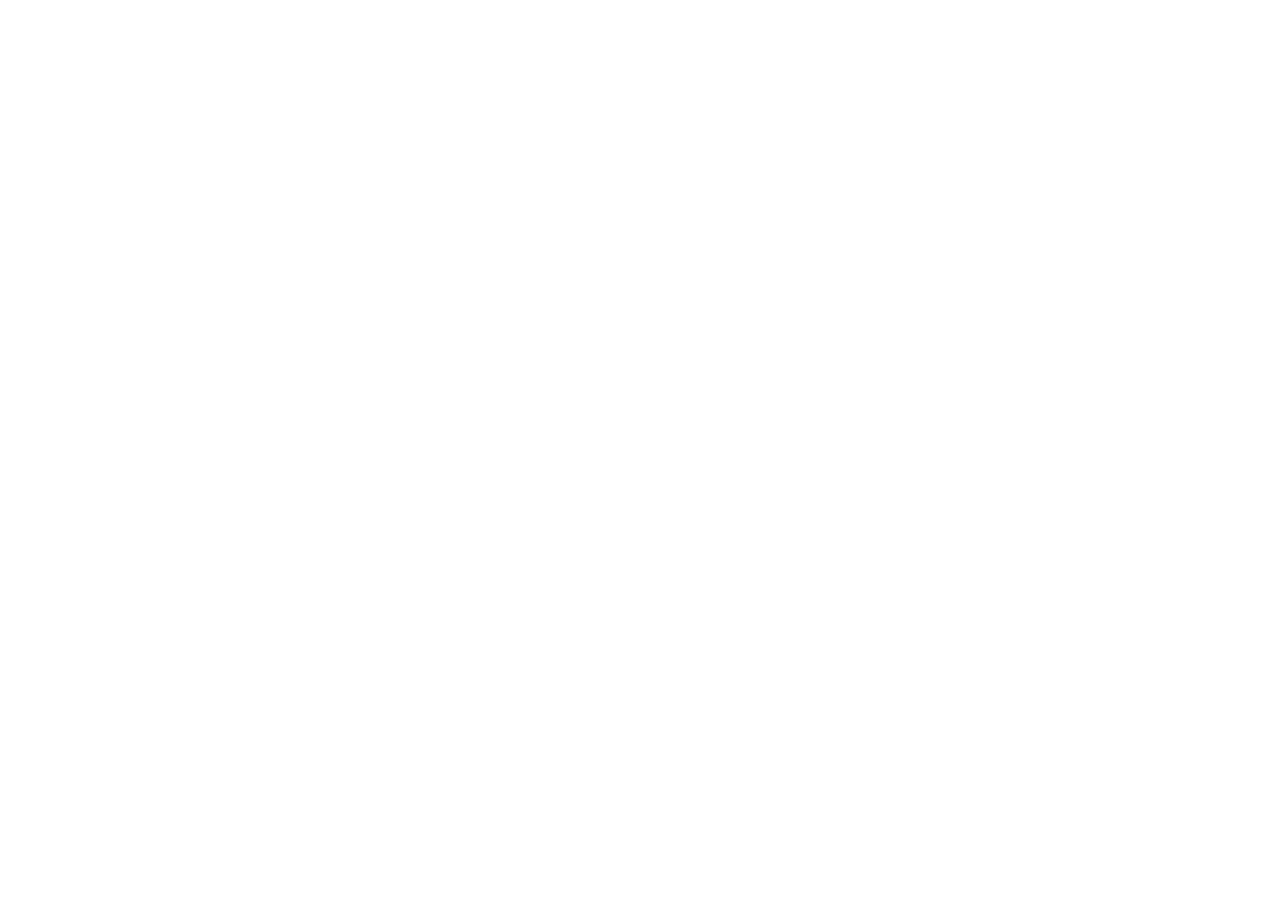
==== index.html @ c433d1af "First commit" ====
<!DOCTYPE html>
<html lang="en">
  <head>
    <meta charset="UTF-8" />
    <meta http-equiv="X-UA-Compatible" content="IE=edge" />
    <meta name="viewport" content="width=device-width, initial-scale=1.0" />
    <link rel="stylesheet" href="css/reset.css" />
    <link rel="stylesheet" href="css/font-awesome.css" />
    <link rel="stylesheet" href="css/style.css" />
    <title>Document</title>
  </head>
  <body></body>
</html>
---- css/style.css ----
/* Your styles here */
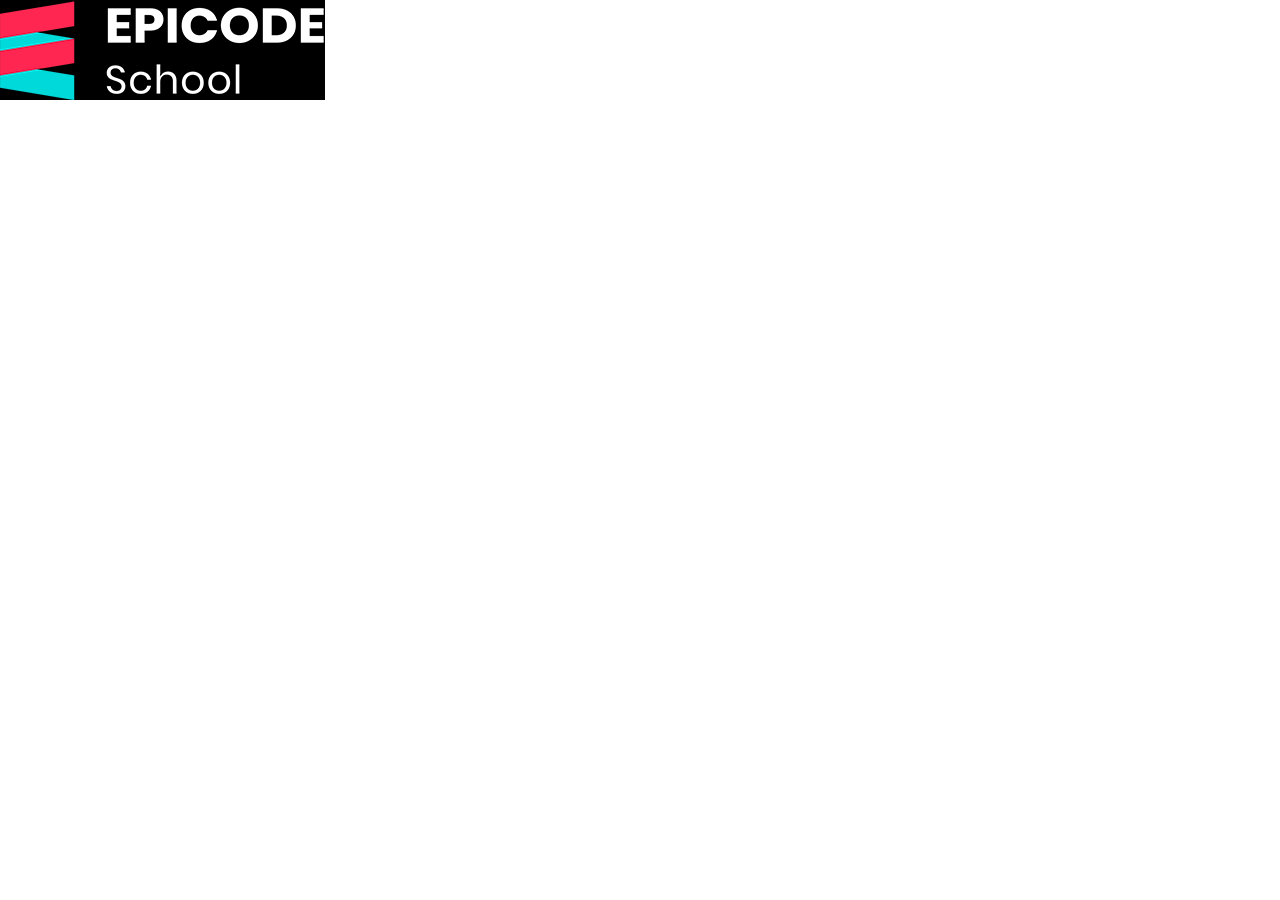
==== commit 23d41c09: "Struttura HTML" ====
--- a/index.html
+++ b/index.html
@@ -9,5 +9,83 @@
     <link rel="stylesheet" href="css/style.css" />
     <title>Document</title>
   </head>
-  <body></body>
+  <body>
+    <!-- INIZIO HEADER -->
+    <header>
+      <!-- LOGO -->
+      <div>
+        <img src="images/logo.png" alt="Logo di Epicode" />
+      </div>
+      <!-- FINE LOGO -->
+
+      <!-- INIZIO NAV -->
+      <nav>
+        <h1></h1>
+        <h3></h3>
+        <div>
+          <p></p>
+        </div>
+      </nav>
+      <!-- FINE NAV -->
+    </header>
+    <!-- FINE HEADER -->
+
+    <!-- INIZIO MAIN -->
+    <main>
+      <!-- INIZIO FIRST SECTION -->
+      <section>
+        <h4></h4>
+        <p></p>
+        <h4></h4>
+        <p></p>
+        <div><img src="" alt="" /></div>
+        <h4></h4>
+        <p></p>
+        <h4></h4>
+        <p></p>
+        <div>
+          <h3></h3>
+          <p></p>
+          <p></p>
+        </div>
+      </section>
+      <!-- FINE FIRST SECTION -->
+
+      <!-- INIZIO SECOND SECTION -->
+      <section>
+        <!-- PRIMO RIQUADRO IMG -->
+        <div>
+          <div><img src="" alt="" /></div>
+          <p></p>
+          <p></p>
+        </div>
+        <!-- SECONDO RIQUADRO IMG-->
+        <div>
+          <div><img src="" alt="" /></div>
+          <p></p>
+          <p></p>
+        </div>
+        <!-- TERZO RIQUADRO IMG -->
+        <div>
+          <div><img src="" alt="" /></div>
+          <p></p>
+          <p></p>
+        </div>
+      </section>
+      <!-- FINE SECOND SECTION -->
+    </main>
+    <!-- FINE MAIN -->
+
+    <!-- INIZIO FOOTER -->
+    <footer>
+      <h5></h5>
+      <div>
+        <p></p>
+        <p></p>
+        <p></p>
+      </div>
+      <p></p>
+    </footer>
+    <!-- FINE FOOTER -->
+  </body>
 </html>
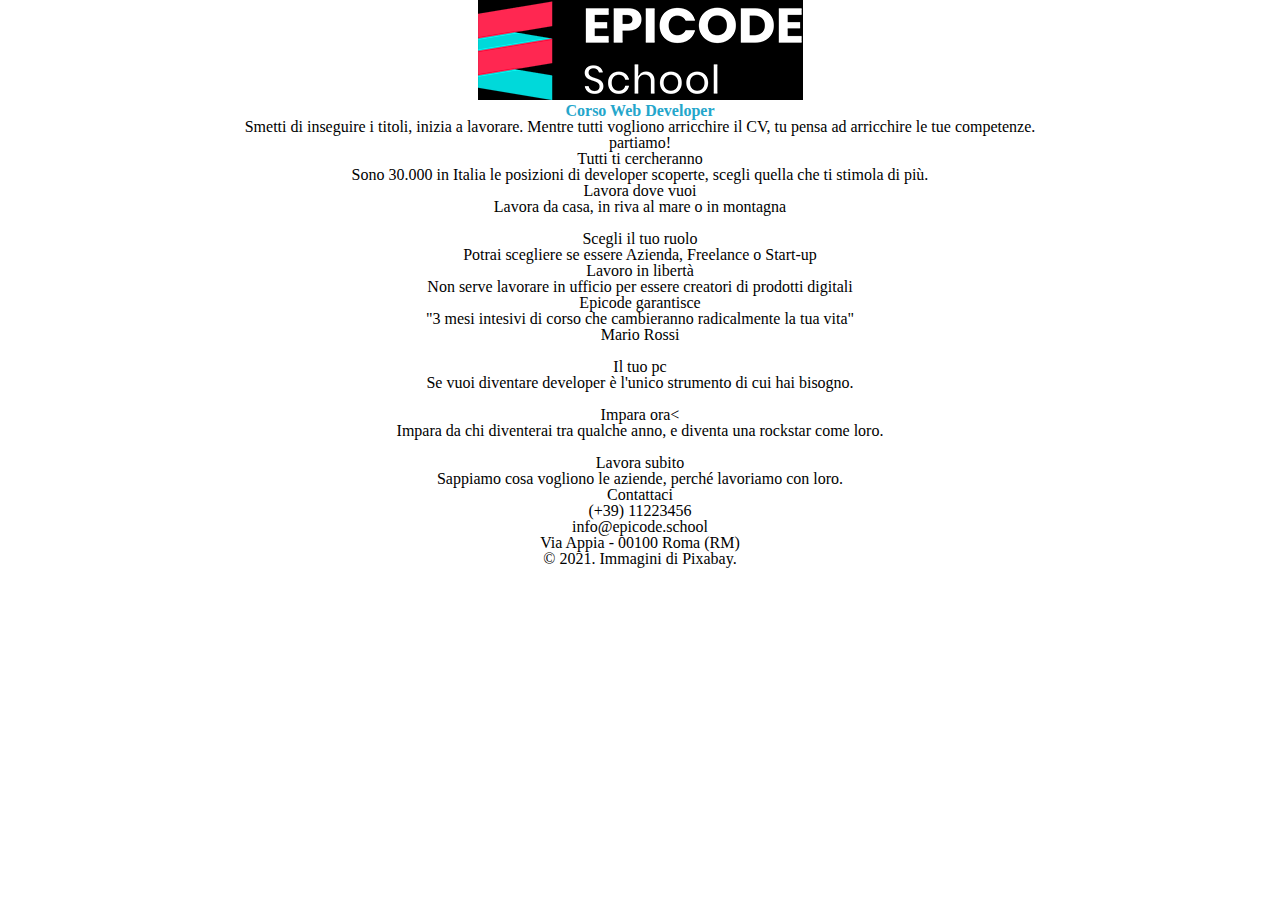
==== commit 7911b99b: "HTML finito" ====
--- a/index.html
+++ b/index.html
@@ -4,26 +4,34 @@
     <meta charset="UTF-8" />
     <meta http-equiv="X-UA-Compatible" content="IE=edge" />
     <meta name="viewport" content="width=device-width, initial-scale=1.0" />
+    <meta
+      name="description"
+      content="Da zero a Epicode con i corsi completi per diventare uno sviluppatore professionista in 3 mesi."
+    />
     <link rel="stylesheet" href="css/reset.css" />
     <link rel="stylesheet" href="css/font-awesome.css" />
     <link rel="stylesheet" href="css/style.css" />
-    <title>Document</title>
+    <title>Corso Web Developer - Epicode school</title>
   </head>
   <body>
     <!-- INIZIO HEADER -->
-    <header>
+    <header class="header">
       <!-- LOGO -->
-      <div>
+      <div class="logo-container">
         <img src="images/logo.png" alt="Logo di Epicode" />
       </div>
       <!-- FINE LOGO -->
 
       <!-- INIZIO NAV -->
-      <nav>
-        <h1></h1>
+      <nav class="nav">
+        <h1 class="title bold">Corso Web Developer</h1>
         <h3></h3>
+        <p>
+          Smetti di inseguire i titoli, inizia a lavorare. Mentre tutti vogliono
+          arricchire il CV, tu pensa ad arricchire le tue competenze.
+        </p>
         <div>
-          <p></p>
+          <p>partiamo!</p>
         </div>
       </nav>
       <!-- FINE NAV -->
@@ -34,19 +42,26 @@
     <main>
       <!-- INIZIO FIRST SECTION -->
       <section>
-        <h4></h4>
-        <p></p>
-        <h4></h4>
-        <p></p>
+        <h4>Tutti ti cercheranno</h4>
+        <p>
+          Sono 30.000 in Italia le posizioni di developer scoperte, scegli
+          quella che ti stimola di più.
+        </p>
+        <h4>Lavora dove vuoi</h4>
+        <p>Lavora da casa, in riva al mare o in montagna</p>
         <div><img src="" alt="" /></div>
-        <h4></h4>
-        <p></p>
-        <h4></h4>
-        <p></p>
+        <h4>Scegli il tuo ruolo</h4>
+        <p>Potrai scegliere se essere Azienda, Freelance o Start-up</p>
+        <h4>Lavoro in libertà</h4>
+        <p>
+          Non serve lavorare in ufficio per essere creatori di prodotti digitali
+        </p>
         <div>
-          <h3></h3>
-          <p></p>
-          <p></p>
+          <h3>Epicode garantisce</h3>
+          <p>
+            "3 mesi intesivi di corso che cambieranno radicalmente la tua vita"
+          </p>
+          <p>Mario Rossi</p>
         </div>
       </section>
       <!-- FINE FIRST SECTION -->
@@ -56,20 +71,25 @@
         <!-- PRIMO RIQUADRO IMG -->
         <div>
           <div><img src="" alt="" /></div>
-          <p></p>
-          <p></p>
+          <h2>Il tuo pc</h2>
+          <p>
+            Se vuoi diventare developer è l'unico strumento di cui hai bisogno.
+          </p>
         </div>
         <!-- SECONDO RIQUADRO IMG-->
         <div>
           <div><img src="" alt="" /></div>
-          <p></p>
-          <p></p>
+          <p>Impara ora<</p>
+          <p>
+            Impara da chi diventerai tra qualche anno, e diventa una rockstar
+            come loro.
+          </p>
         </div>
         <!-- TERZO RIQUADRO IMG -->
         <div>
           <div><img src="" alt="" /></div>
-          <p></p>
-          <p></p>
+          <p>Lavora subito</p>
+          <p>Sappiamo cosa vogliono le aziende, perché lavoriamo con loro.</p>
         </div>
       </section>
       <!-- FINE SECOND SECTION -->
@@ -78,13 +98,13 @@
 
     <!-- INIZIO FOOTER -->
     <footer>
-      <h5></h5>
-      <div>
-        <p></p>
-        <p></p>
-        <p></p>
-      </div>
-      <p></p>
+      <h5>Contattaci</h5>
+      <address>
+        <p>(+39) 11223456</p>
+        <p>info@epicode.school</p>
+        <p>Via Appia - 00100 Roma (RM)</p>
+      </address>
+      <p>&copy 2021. Immagini di <span>Pixabay</span>.</p>
     </footer>
     <!-- FINE FOOTER -->
   </body>
--- a/css/style.css
+++ b/css/style.css
@@ -1 +1,14 @@
 /* Your styles here */
+
+/* COMMON */
+
+body {
+  text-align: center;
+}
+
+.bold {
+  font-weight: 700;
+  color: #24a6cb;
+}
+
+/* HEADER */
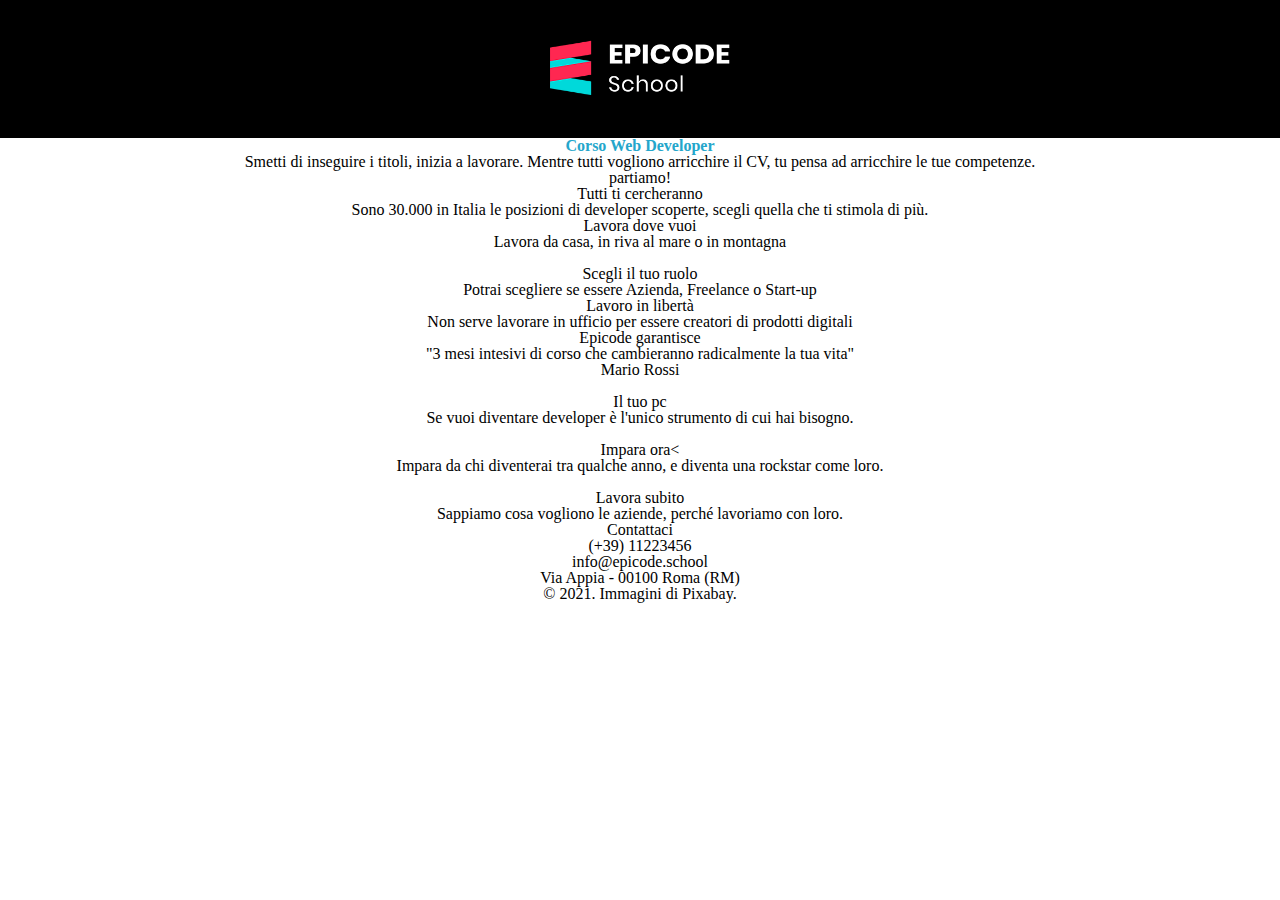
==== commit 2b6d2f7f: "Logo done" ====
--- a/index.html
+++ b/index.html
@@ -18,7 +18,7 @@
     <header class="header">
       <!-- LOGO -->
       <div class="logo-container">
-        <img src="images/logo.png" alt="Logo di Epicode" />
+        <img class="logo" src="images/logo.png" alt="Logo di Epicode" />
       </div>
       <!-- FINE LOGO -->
 
--- a/css/style.css
+++ b/css/style.css
@@ -12,3 +12,14 @@
 }
 
 /* HEADER */
+
+/* LOGO */
+.header .logo-container {
+  background-color: black;
+  padding: 40px;
+}
+
+.header .logo-container .logo {
+  width: 180px;
+}
+/* FINE LOGO */
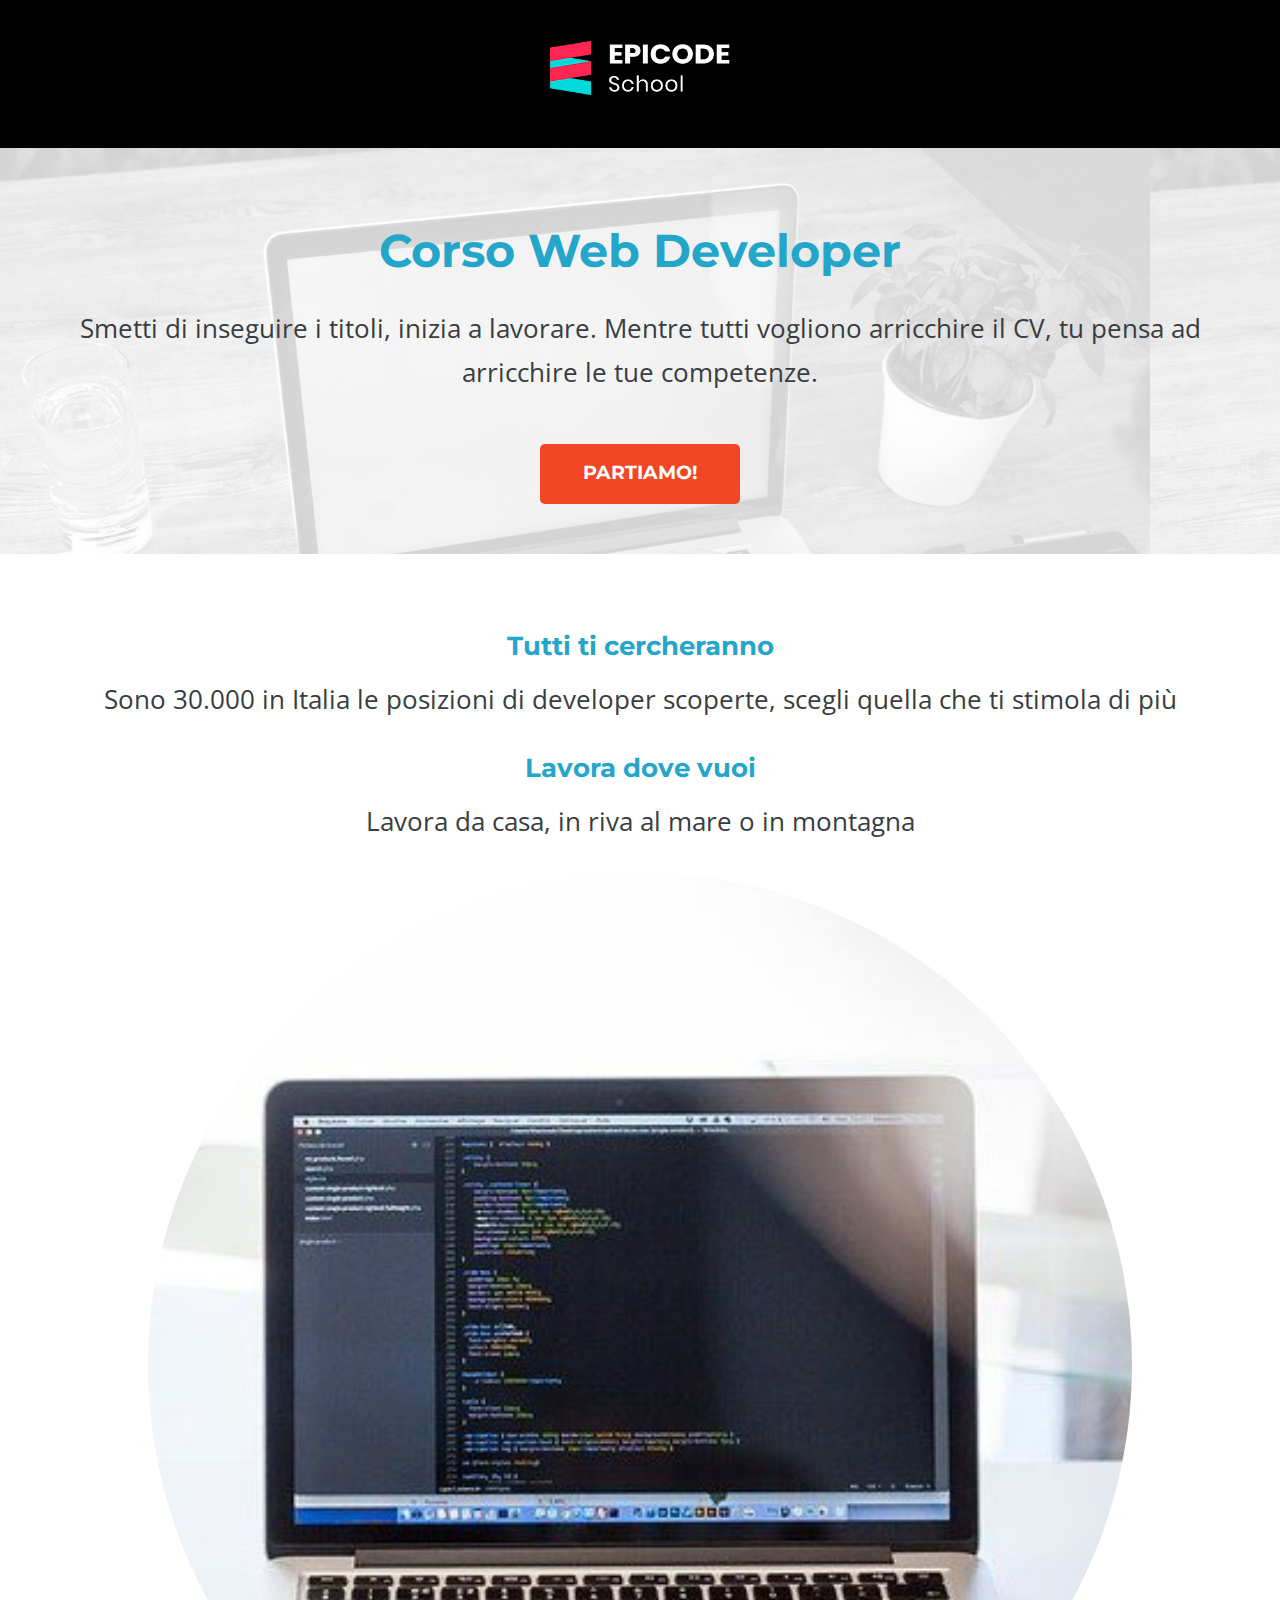
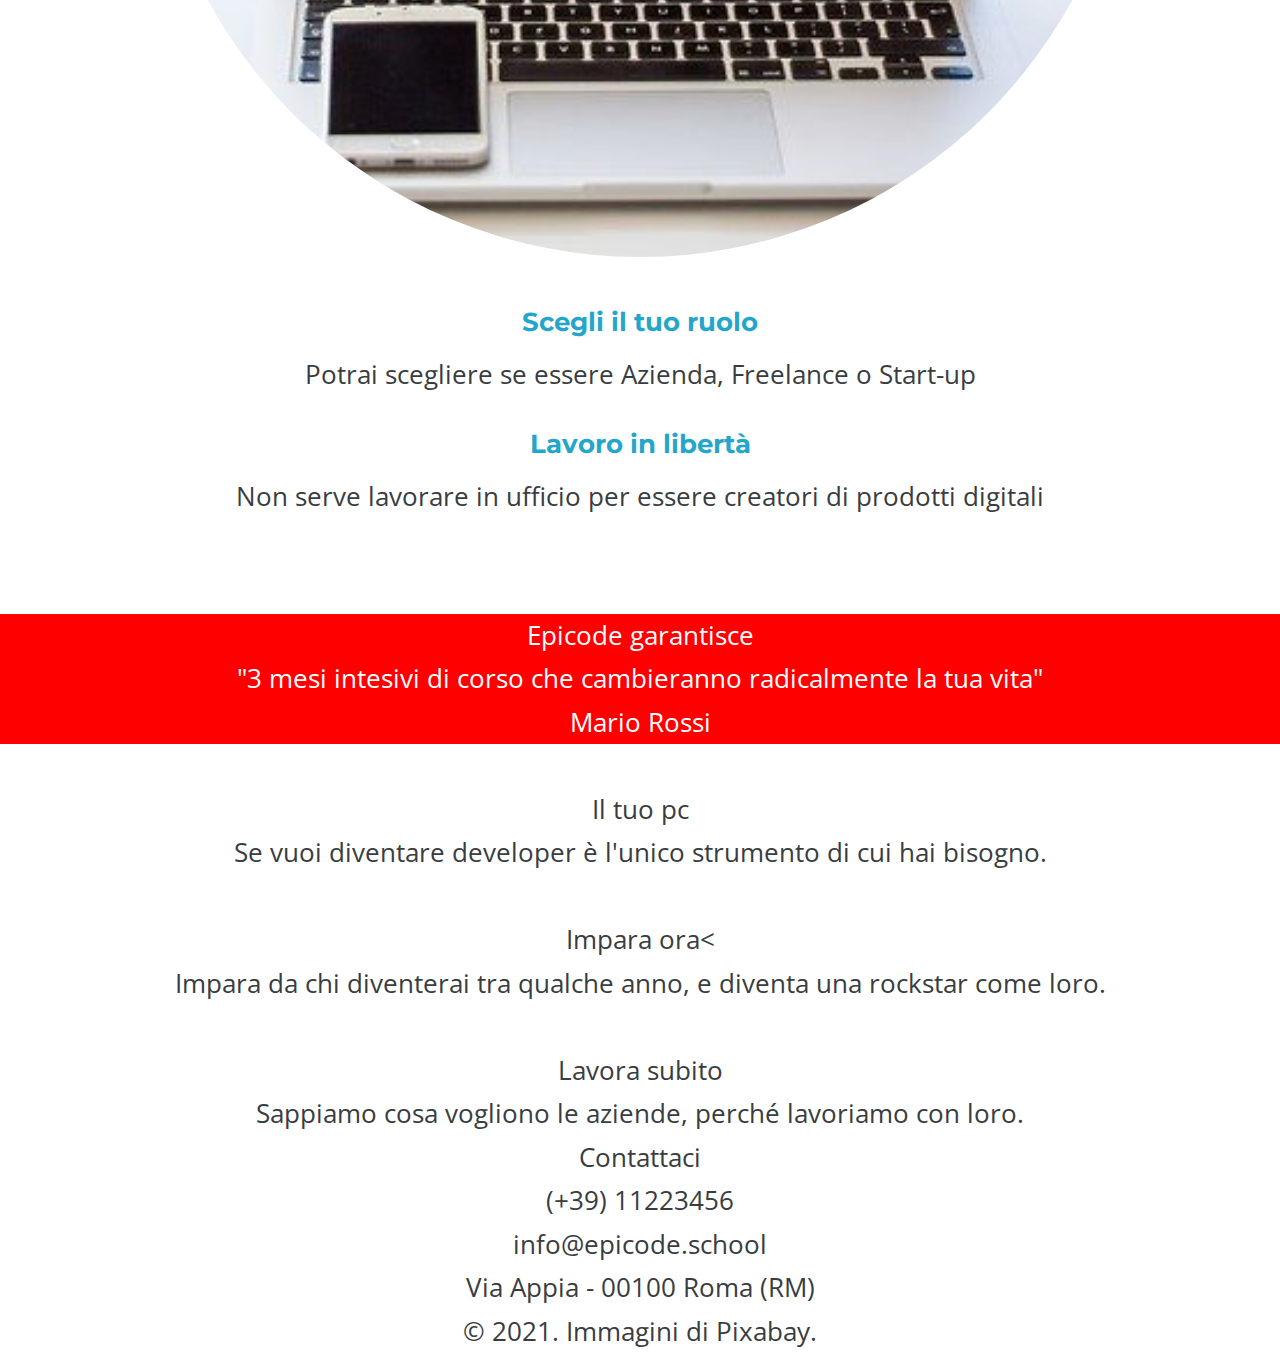
==== commit f69fae31: "Section 1 done" ====
--- a/index.html
+++ b/index.html
@@ -10,6 +10,12 @@
     />
     <link rel="stylesheet" href="css/reset.css" />
     <link rel="stylesheet" href="css/font-awesome.css" />
+    <link rel="preconnect" href="https://fonts.googleapis.com" />
+    <link rel="preconnect" href="https://fonts.gstatic.com" crossorigin />
+    <link
+      href="https://fonts.googleapis.com/css2?family=Montserrat:wght@700&family=Open+Sans:ital,wght@0,300;0,400;0,700;1,400&display=swap"
+      rel="stylesheet"
+    />
     <link rel="stylesheet" href="css/style.css" />
     <title>Corso Web Developer - Epicode school</title>
   </head>
@@ -25,13 +31,12 @@
       <!-- INIZIO NAV -->
       <nav class="nav">
         <h1 class="title bold">Corso Web Developer</h1>
-        <h3></h3>
         <p>
           Smetti di inseguire i titoli, inizia a lavorare. Mentre tutti vogliono
           arricchire il CV, tu pensa ad arricchire le tue competenze.
         </p>
-        <div>
-          <p>partiamo!</p>
+        <div class="fake-button">
+          <p><a href=""> partiamo!</a></p>
         </div>
       </nav>
       <!-- FINE NAV -->
@@ -39,33 +44,38 @@
     <!-- FINE HEADER -->
 
     <!-- INIZIO MAIN -->
-    <main>
-      <!-- INIZIO FIRST SECTION -->
-      <section>
-        <h4>Tutti ti cercheranno</h4>
+    <main class="main">
+      <!-- INIZIO SECTION 1-->
+      <section class="section-1">
+        <h4 class="paragraph-headings bold">Tutti ti cercheranno</h4>
         <p>
           Sono 30.000 in Italia le posizioni di developer scoperte, scegli
-          quella che ti stimola di più.
+          quella che ti stimola di più
         </p>
-        <h4>Lavora dove vuoi</h4>
+        <h4 class="paragraph-headings bold">Lavora dove vuoi</h4>
         <p>Lavora da casa, in riva al mare o in montagna</p>
-        <div><img src="" alt="" /></div>
-        <h4>Scegli il tuo ruolo</h4>
+        <div class="circle-photo">
+          <img src="./images/notebook.jpg" alt="Foto di un notebook" />
+        </div>
+        <h4 class="paragraph-headings bold">Scegli il tuo ruolo</h4>
         <p>Potrai scegliere se essere Azienda, Freelance o Start-up</p>
-        <h4>Lavoro in libertà</h4>
+        <h4 class="paragraph-headings bold">Lavoro in libertà</h4>
         <p>
           Non serve lavorare in ufficio per essere creatori di prodotti digitali
         </p>
-        <div>
-          <h3>Epicode garantisce</h3>
-          <p>
-            "3 mesi intesivi di corso che cambieranno radicalmente la tua vita"
-          </p>
-          <p>Mario Rossi</p>
-        </div>
       </section>
-      <!-- FINE FIRST SECTION -->
+      <!-- FINE SECTION 1-->
 
+      <!-- INIZIO SECTION-2 -->
+
+      <section class="guarantee-container">
+        <h3>Epicode garantisce</h3>
+        <p>
+          "3 mesi intesivi di corso che cambieranno radicalmente la tua vita"
+        </p>
+        <p>Mario Rossi</p>
+      </section>
+      <!-- FINE SECTION 2 -->
       <!-- INIZIO SECOND SECTION -->
       <section>
         <!-- PRIMO RIQUADRO IMG -->
--- a/css/style.css
+++ b/css/style.css
@@ -4,16 +4,20 @@
 
 body {
   text-align: center;
+  color: #393d41;
+  font-size: 1.6rem;
+  font-family: "Open Sans", sans-serif;
+  line-height: 1.7;
 }
 
 .bold {
   font-weight: 700;
   color: #24a6cb;
+  font-family: "Montserrat", sans-serif;
 }
 
 /* HEADER */
 
-/* LOGO */
 .header .logo-container {
   background-color: black;
   padding: 40px;
@@ -22,4 +26,84 @@
 .header .logo-container .logo {
   width: 180px;
 }
-/* FINE LOGO */
+
+/* NAV */
+
+.nav {
+  background-image: url(../images/banner.jpg);
+  background-size: cover;
+  background-position-x: -130px;
+  padding-top: 80px;
+  padding-left: 25px;
+  padding-right: 25px;
+  padding-bottom: 50px;
+}
+
+.nav .title {
+  font-family: "Montserrat", sans-serif;
+  font-size: 2.9rem;
+  line-height: 1;
+  margin-bottom: 33px;
+}
+
+.nav .fake-button {
+  font-weight: 700;
+  font-size: 1.2rem;
+  font-family: "Montserrat", sans-serif;
+  text-transform: uppercase;
+  background-color: #f24625;
+  width: 200px;
+  height: 60px;
+  margin: 50px auto 0px;
+  border-radius: 5px;
+  line-height: 3;
+}
+
+.nav .fake-button p a {
+  text-decoration: none;
+  color: white;
+}
+
+/* FINE NAV */
+/* FINE HEADER */
+
+/* MAIN */
+
+.section-1 {
+  padding-top: 70px;
+  padding-left: 25px;
+  padding-right: 25px;
+  padding-bottom: 70px;
+}
+
+/* SECTION-1 */
+
+.main .section-1 p {
+  margin-bottom: 25px;
+}
+
+.main .section-1 .paragraph-headings {
+  margin-bottom: 10px;
+}
+
+.main .section-1 .circle-photo {
+  margin: auto;
+  margin-bottom: 30px;
+  margin-top: 30px;
+  border-radius: 50%;
+  width: 80%;
+}
+
+.main .section-1 .circle-photo img {
+  width: 100%;
+  border-radius: 50%;
+}
+
+/* FINE SECTION-1 */
+
+/* SECTION 2 */
+
+.guarantee-container {
+  background-color: red;
+  color: white;
+}
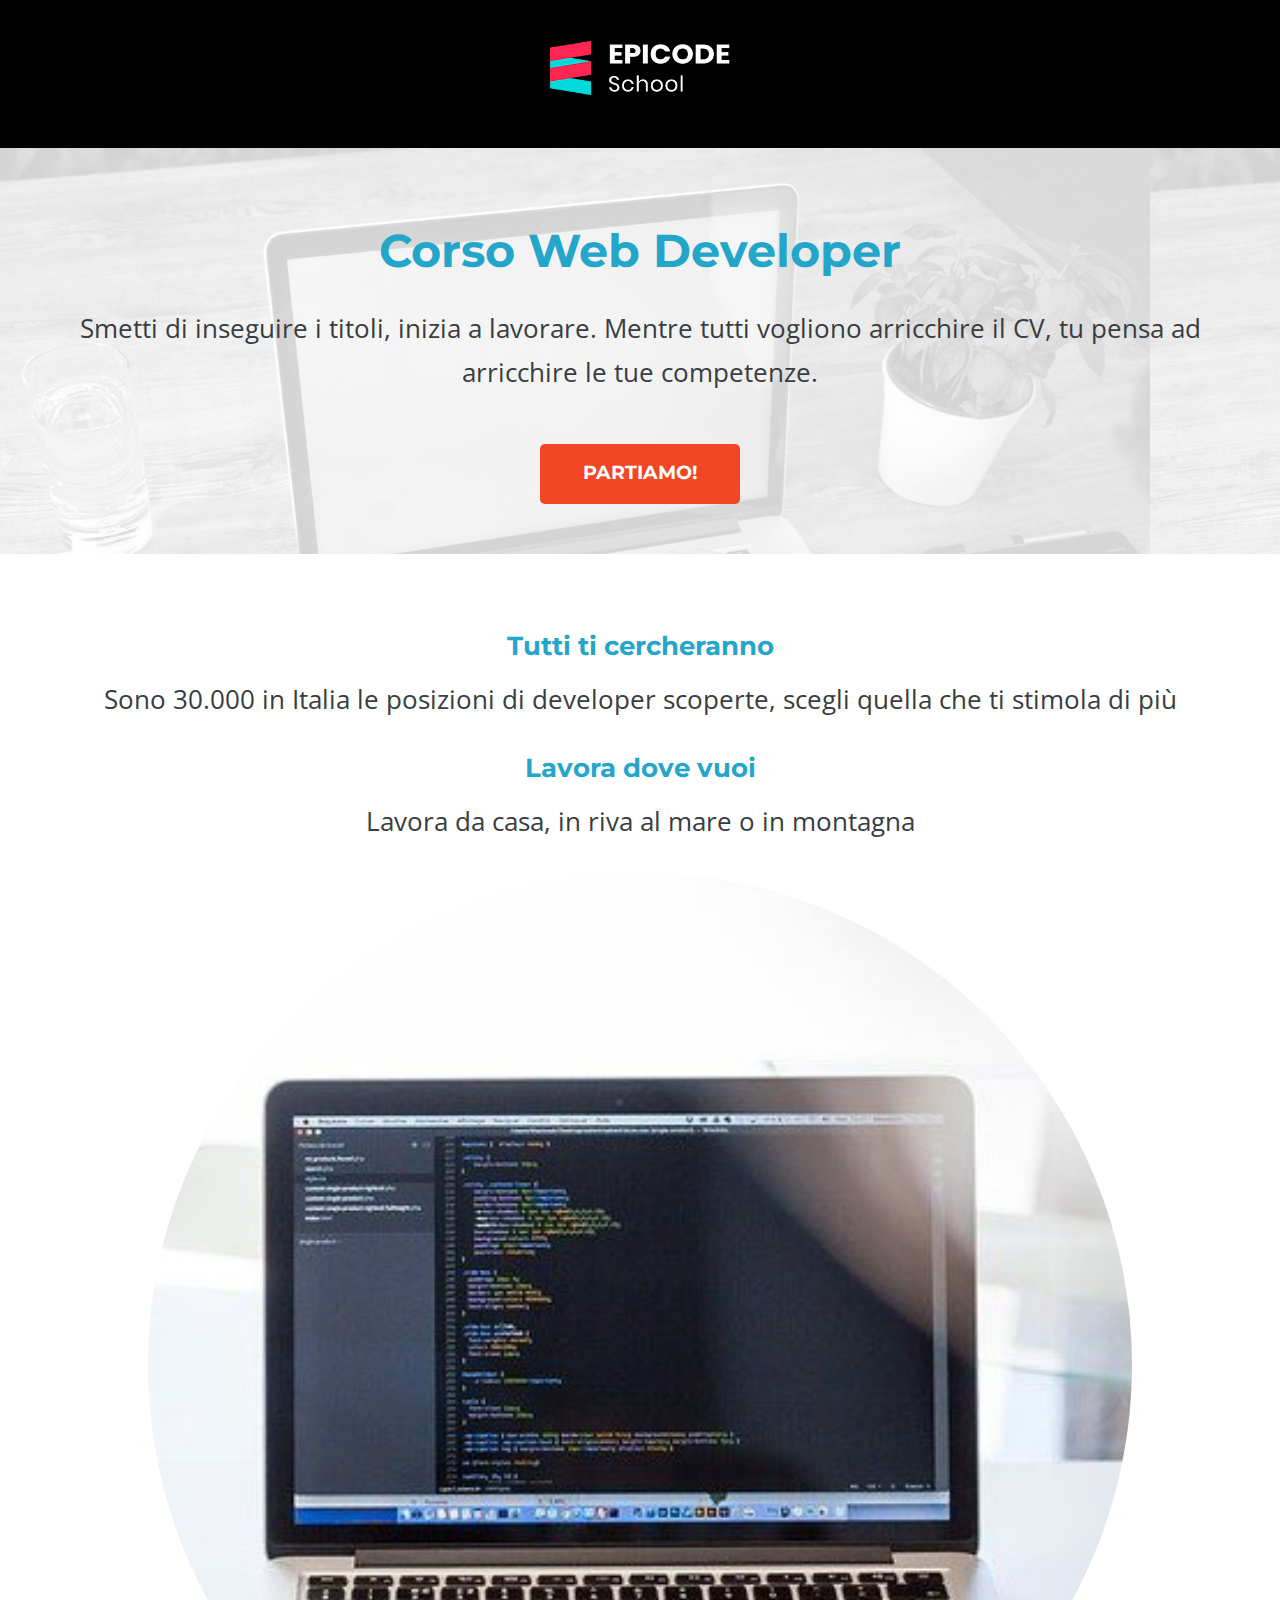
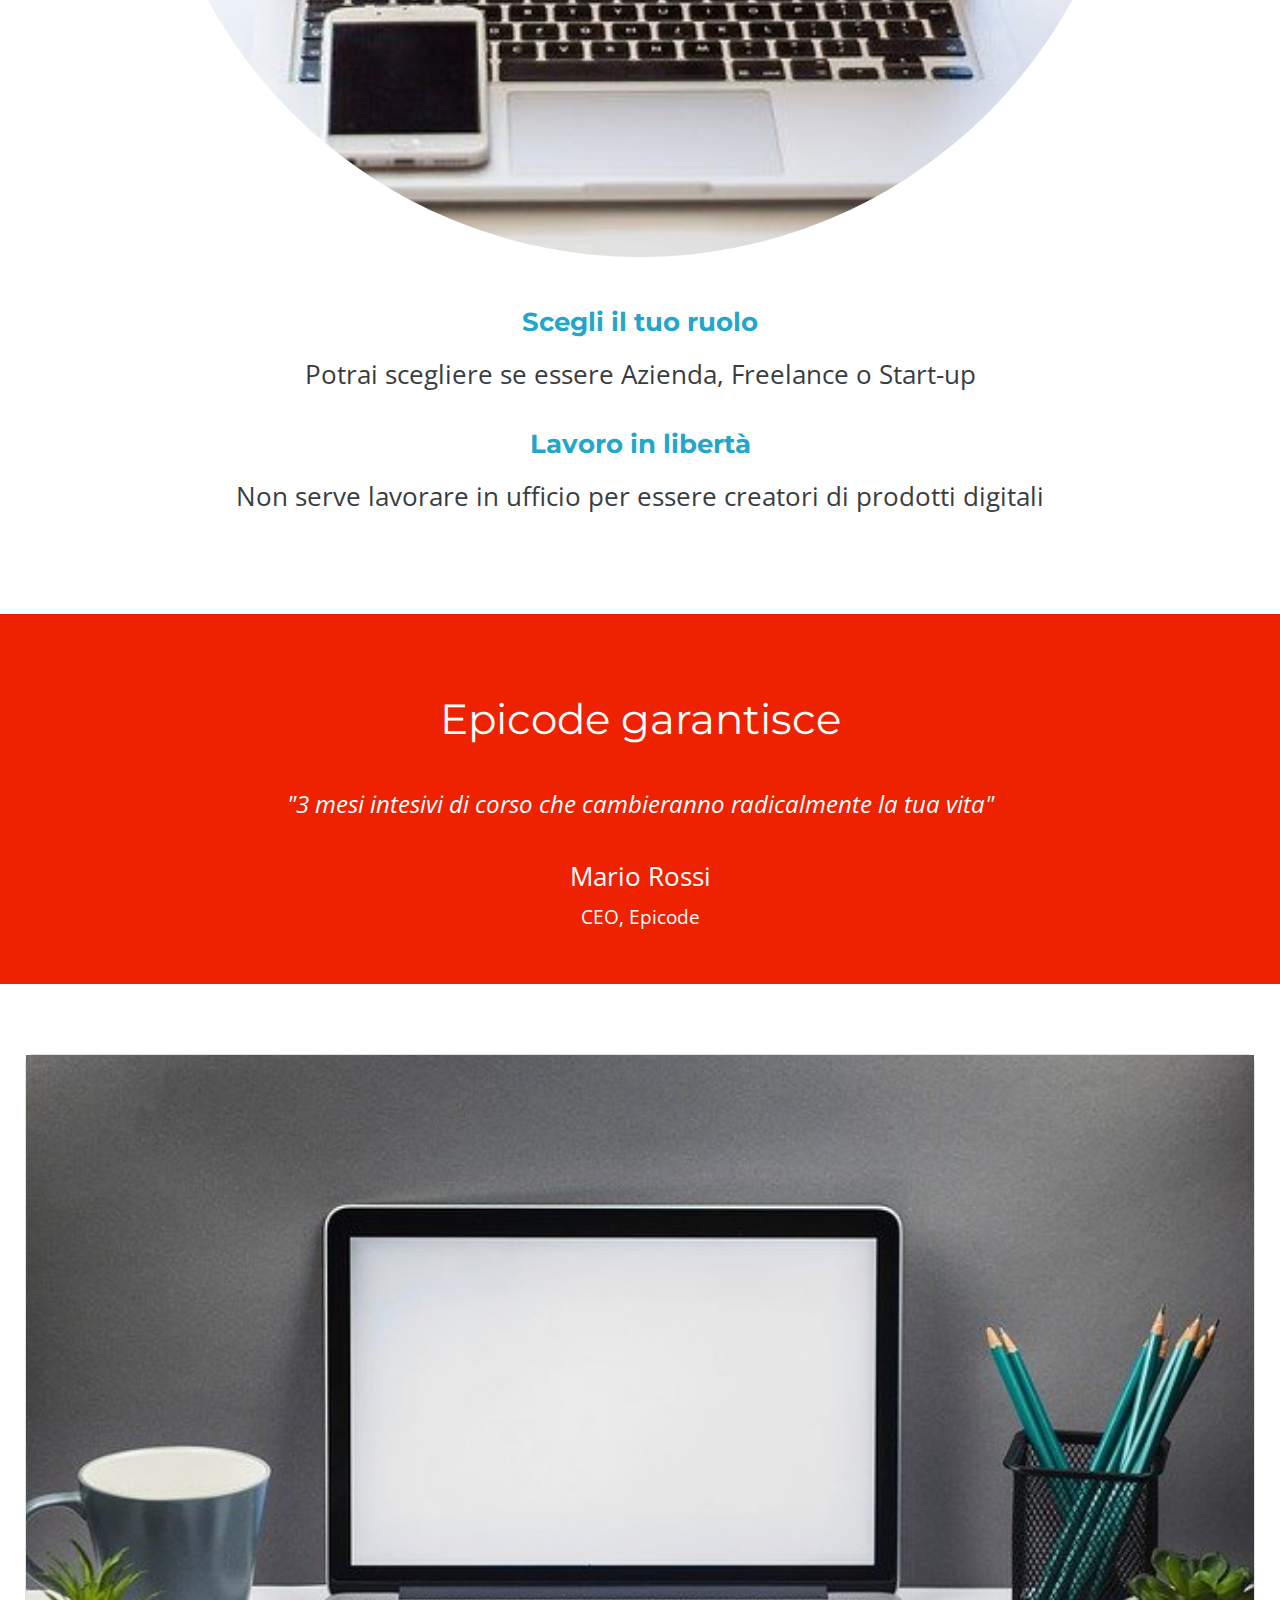
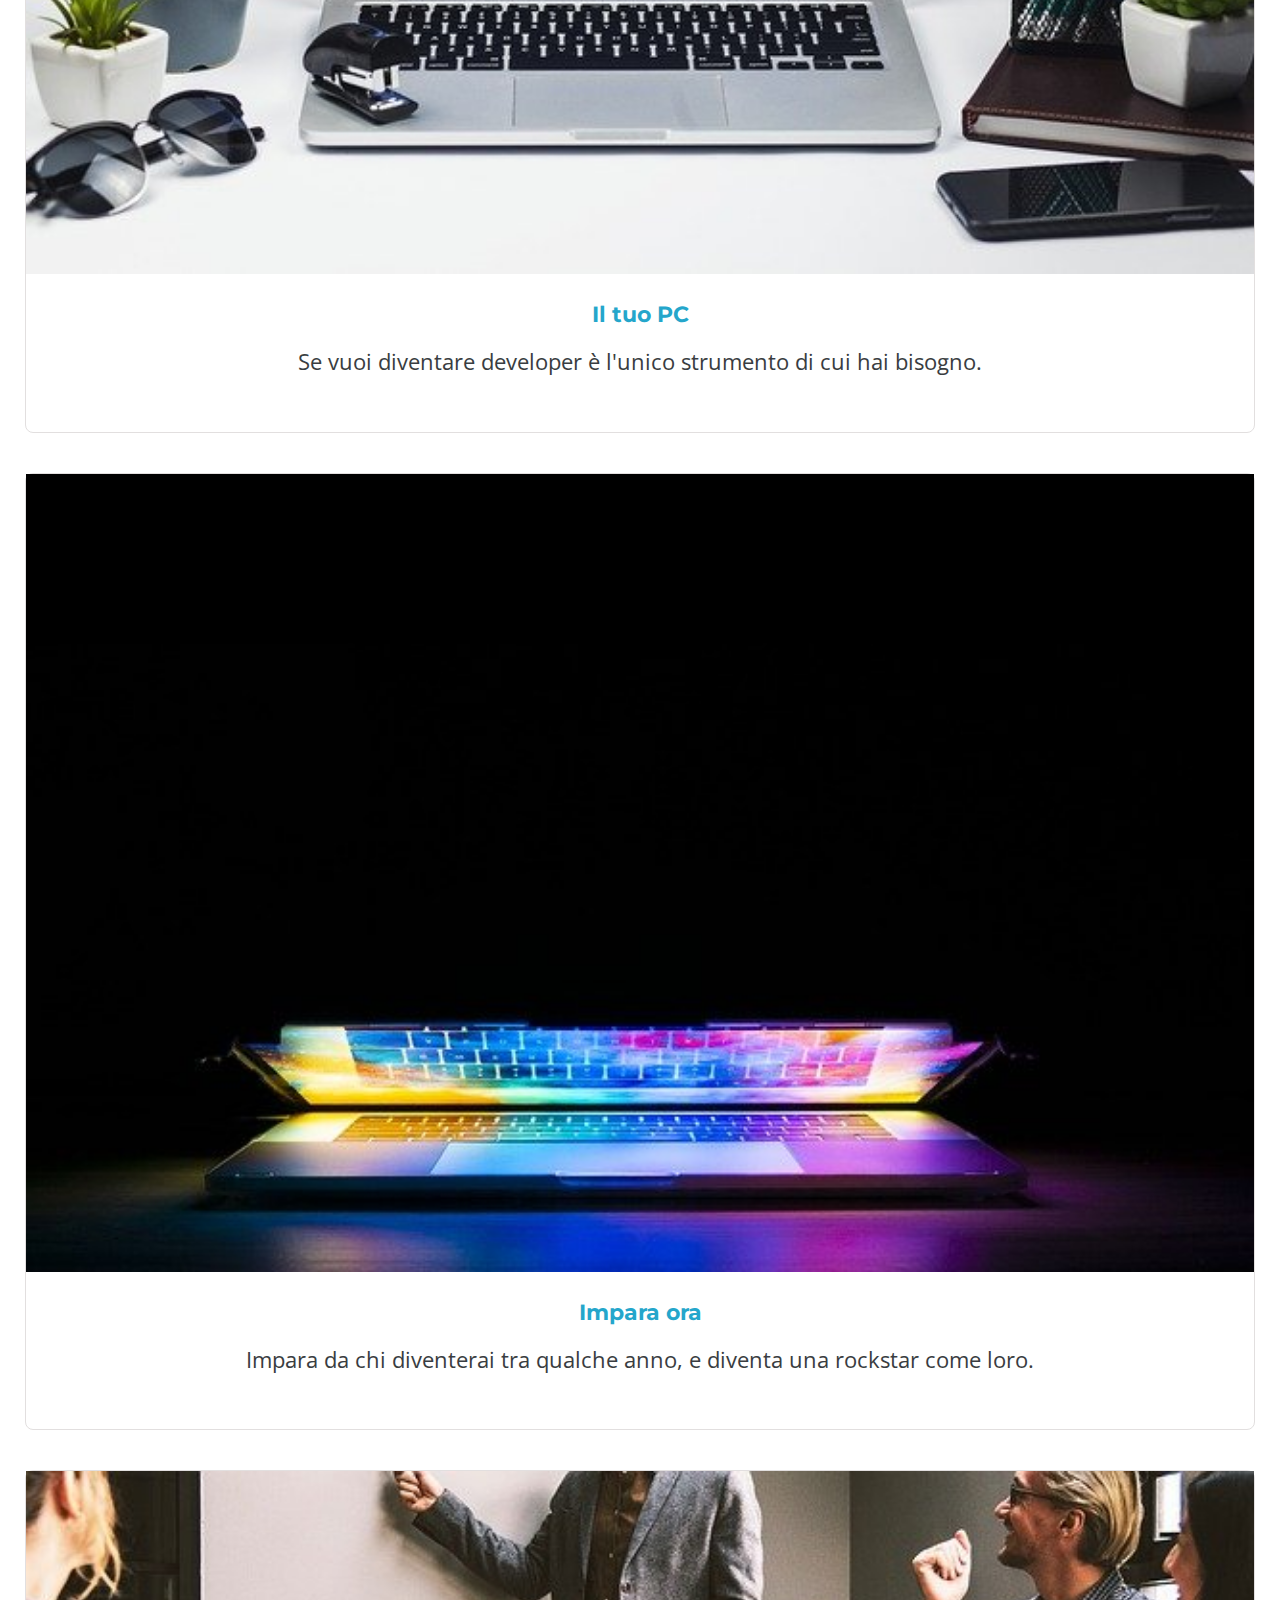
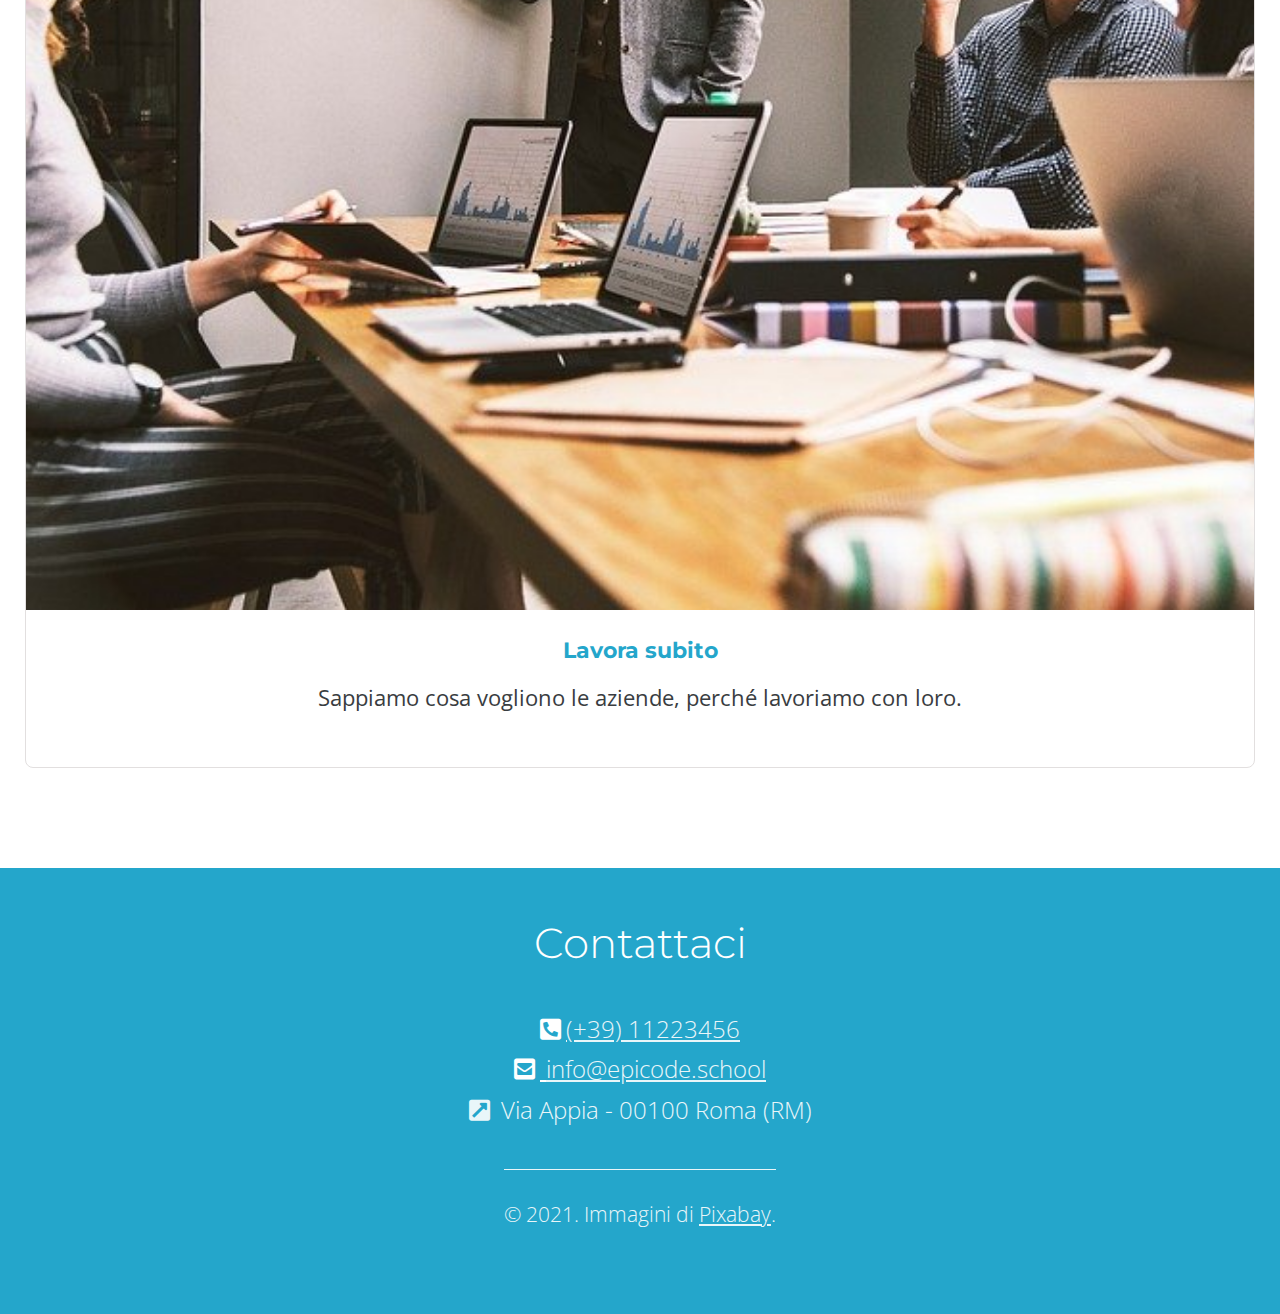
==== commit 8232ad9b: "U1-W1-D5-Compito finito(no extra)" ====
--- a/index.html
+++ b/index.html
@@ -36,7 +36,7 @@
           arricchire il CV, tu pensa ad arricchire le tue competenze.
         </p>
         <div class="fake-button">
-          <p><a href=""> partiamo!</a></p>
+          <p><a class="link" href="#"> partiamo!</a></p>
         </div>
       </nav>
       <!-- FINE NAV -->
@@ -68,37 +68,42 @@
 
       <!-- INIZIO SECTION-2 -->
 
-      <section class="guarantee-container">
-        <h3>Epicode garantisce</h3>
-        <p>
+      <section class="section-2-red">
+        <h3 class="cta">Epicode garantisce</h3>
+        <p class="testimonial">
           "3 mesi intesivi di corso che cambieranno radicalmente la tua vita"
         </p>
         <p>Mario Rossi</p>
+        <p class="ceo">CEO, Epicode</p>
       </section>
       <!-- FINE SECTION 2 -->
-      <!-- INIZIO SECOND SECTION -->
-      <section>
+
+      <!-- INIZIO SECTION 3-->
+      <section class="section-3">
         <!-- PRIMO RIQUADRO IMG -->
-        <div>
-          <div><img src="" alt="" /></div>
-          <h2>Il tuo pc</h2>
+        <div class="riquadri-img">
+          <img src="./images/foto1.jpg" alt="Foto di un notebook" />
+          <h2 class="paragraph-headings bold">Il tuo PC</h2>
           <p>
             Se vuoi diventare developer è l'unico strumento di cui hai bisogno.
           </p>
         </div>
         <!-- SECONDO RIQUADRO IMG-->
-        <div>
-          <div><img src="" alt="" /></div>
-          <p>Impara ora<</p>
+        <div class="riquadri-img">
+          <img
+            src="./images/foto2.jpg"
+            alt="Foto di Nootebook con tastiera illuminata"
+          />
+          <p class="paragraph-headings bold">Impara ora</p>
           <p>
             Impara da chi diventerai tra qualche anno, e diventa una rockstar
             come loro.
           </p>
         </div>
         <!-- TERZO RIQUADRO IMG -->
-        <div>
-          <div><img src="" alt="" /></div>
-          <p>Lavora subito</p>
+        <div class="riquadri-img">
+          <img src="./images/foto3.jpg" alt="Sviluppatori web in riunione" />
+          <p class="paragraph-headings bold">Lavora subito</p>
           <p>Sappiamo cosa vogliono le aziende, perché lavoriamo con loro.</p>
         </div>
       </section>
@@ -107,14 +112,27 @@
     <!-- FINE MAIN -->
 
     <!-- INIZIO FOOTER -->
-    <footer>
-      <h5>Contattaci</h5>
-      <address>
-        <p>(+39) 11223456</p>
-        <p>info@epicode.school</p>
-        <p>Via Appia - 00100 Roma (RM)</p>
+    <footer class="footer">
+      <h5 class="cta">Contattaci</h5>
+      <address class="address">
+        <p class="footer-contact">
+            
+            <i class="fas fa-phone-square-alt"></i><a class="link" href="tel:+3911223456"
+            >(+39) 11223456</a
+        </p>
+        <p class="footer-contact">
+          <i class="fas fa-envelope-square"></i>
+          <a class="link" href="mailto:info@epicode.school"
+            >info@epicode.school</a
+          >
+        </p>
+        <p class="footer-contact" id="last-contact"><i class="fas fa-external-link-square-alt"></i>
+          Via Appia - 00100 Roma (RM)
+        </p>
       </address>
-      <p>&copy 2021. Immagini di <span>Pixabay</span>.</p>
+      <p class="copy">
+        &copy 2021. Immagini di <span class="pixabay">Pixabay</span>.
+      </p>
     </footer>
     <!-- FINE FOOTER -->
   </body>
--- a/css/style.css
+++ b/css/style.css
@@ -14,6 +14,17 @@
   font-weight: 700;
   color: #24a6cb;
   font-family: "Montserrat", sans-serif;
+}
+
+.link {
+  text-decoration: none;
+  color: white;
+}
+
+.cta {
+  font-family: "Montserrat", sans-serif;
+  font-size: 2.6rem;
+  margin-bottom: 30px;
 }
 
 /* HEADER */
@@ -59,11 +70,6 @@
   line-height: 3;
 }
 
-.nav .fake-button p a {
-  text-decoration: none;
-  color: white;
-}
-
 /* FINE NAV */
 /* FINE HEADER */
 
@@ -103,7 +109,96 @@
 
 /* SECTION 2 */
 
-.guarantee-container {
-  background-color: red;
+.section-2-red {
+  padding-top: 70px;
+  padding-bottom: 50px;
+  padding-left: 20px;
+  padding-right: 20px;
+  background-color: #ee2200;
   color: white;
 }
+
+.section-2-red .testimonial {
+  font-style: italic;
+  font-size: 1.5rem;
+  margin-bottom: 30px;
+}
+
+.section-2-red .ceo {
+  line-height: 2.2rem;
+  font-size: 1.2rem;
+}
+
+/* FINE SECTION-2 */
+
+/* INIZIO SECTION-3 */
+
+.section-3 {
+  padding-top: 70px;
+  padding-left: 25px;
+  padding-right: 25px;
+  padding-bottom: 60px;
+}
+
+.section-3 .riquadri-img {
+  border: 1px solid #e2dfdf;
+  padding-bottom: 50px;
+  border-radius: 8px;
+  margin-bottom: 40px;
+  font-size: 1.4rem;
+}
+.section-3 .riquadri-img img {
+  width: 100%;
+  margin: auto;
+  margin-bottom: 10px;
+}
+
+.section-3 .riquadri-img .paragraph-headings {
+  margin-bottom: 10px;
+}
+
+/* FINE SECTION 3 */
+/* FINE MAIN */
+
+/* FOOTER */
+
+.footer {
+  background-color: #24a6cb;
+  color: rgba(255, 255, 255);
+  padding-top: 40px;
+  padding-bottom: 80px;
+  font-weight: 300;
+}
+
+.footer .address .footer-contact {
+  font-weight: 300;
+  font-size: 1.5rem;
+  text-decoration: underline;
+}
+
+.footer .address #last-contact {
+  padding-bottom: 30px;
+  margin-bottom: 30px;
+  text-decoration: none;
+  opacity: 0.9;
+}
+
+.footer .address .link {
+  opacity: 0.9;
+}
+
+.footer .copy {
+  padding-top: 30px;
+  font-size: 1.3rem;
+  opacity: 0.9;
+  border-top: 1px solid white;
+  display: inline;
+}
+
+.footer .copy .pixabay {
+  text-decoration: underline;
+}
+
+.fas {
+  margin-right: 5px;
+}
